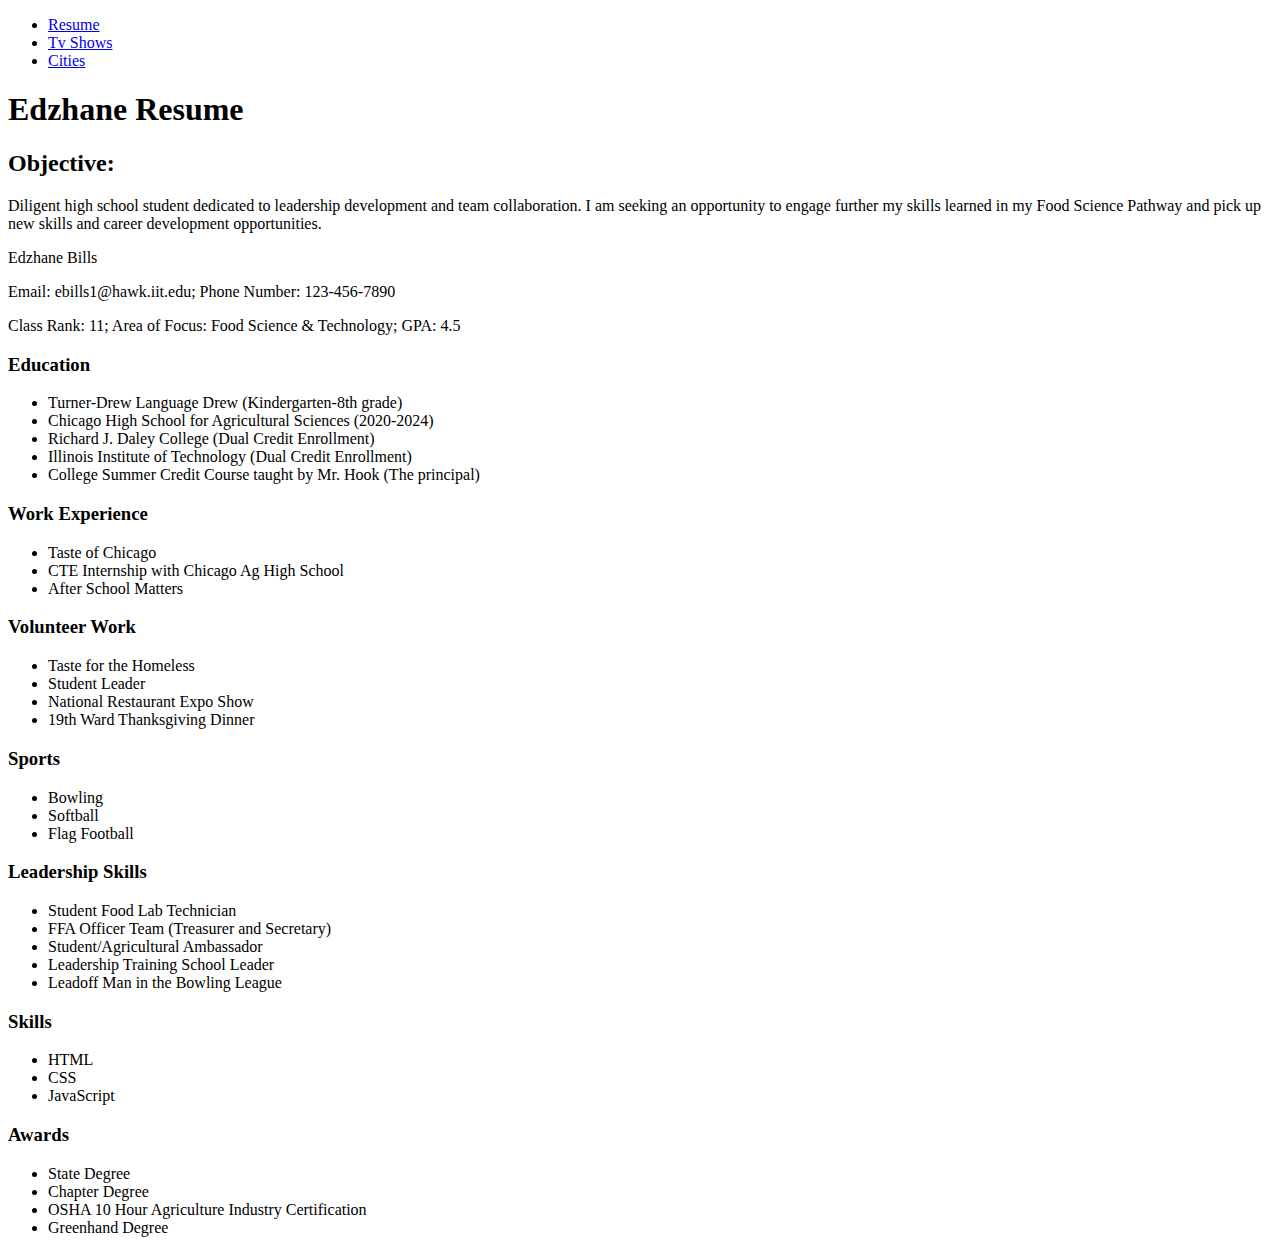
==== index.html @ c3cfe5a9 "added all html files" ====
<!DOCTYPE html>
<html lang="en">
  <head>
    <meta charset="utf-8">
    <title>Edzhane Resume</title>
    <link rel="stylesheet" href="css/normalize.css">
    <link rel="stylesheet" href="css/style.css">
  </head>
  <body>
    <header>
      <nav id="main-navbar">
      <div id="navbar-container">
      <div class="content">
     <ul>
       <li><a href="index.html">Resume</a></li>
        <li><a href="tv.html">Tv Shows</a></li>
        <li><a href="cities.html">Cities</a></li>
     </ul>
     </div>
     </div>
     </nav>
     </header>
    <section>
      <h1>Edzhane Resume</h1> 
      <h2 id="tempsapce">Objective:</h2>
      <p>Diligent high school student dedicated to leadership development and team collaboration. I am seeking an opportunity to engage further my skills learned in my Food Science Pathway and pick up new skills and career development opportunities.</p>
    </section>
    <section>
    <p>Edzhane Bills</p>
    <p>Email: ebills1@hawk.iit.edu; Phone Number: 123-456-7890</p>
    <p>Class Rank: 11; Area of Focus: Food Science & Technology; GPA: 4.5</p>
    </section>
    <section>
      <h3>Education</h3>
      <ul>
        <li>Turner-Drew Language Drew (Kindergarten-8th grade)</li>
        <li>Chicago High School for Agricultural Sciences (2020-2024)</li>
        <li>Richard J. Daley College (Dual Credit Enrollment)</li>
        <li>Illinois Institute of Technology (Dual Credit Enrollment)</li>
        <li>College Summer Credit Course taught by Mr. Hook (The principal)</li>
      </ul>
    </section>
    <section>
      <h3>Work Experience</h3>
      <ul>
        <li>Taste of Chicago</li>
        <li>CTE Internship with Chicago Ag High School</li>
        <li>After School Matters</li>
      </ul>
    </section>
    <section>
      <h3>Volunteer Work</h3>
      <ul>
        <li>Taste for the Homeless</li>
        <li>Student Leader</li>
        <li>National Restaurant Expo Show</li>
        <li>19th Ward Thanksgiving Dinner</li>
      </ul>
    </section>
    <section>
      <h3>Sports</h3>
      <ul>
        <li>Bowling</li>
        <li>Softball</li>
        <li>Flag Football</li>
      </ul>
    </section>
    <section>
      <h3>Leadership Skills</h3>
      <ul>
        <li>Student Food Lab Technician</li>
        <li>FFA Officer Team (Treasurer and Secretary)</li>
        <li>Student/Agricultural Ambassador</li>
        <li>Leadership Training School Leader</li>
        <li>Leadoff Man in the Bowling League</li>
      </ul>
    </section>
    <section>
      <h3>Skills</h3>
      <ul>
        <li>HTML</li>
        <li>CSS</li>
        <li>JavaScript</li>
      </ul>
    </section>
    <section>
      <h3>Awards</h3>
      <ul> 
        <li>State Degree</li>
        <li>Chapter Degree</li>
        <li>OSHA 10 Hour Agriculture Industry Certification</li>
        <li>Greenhand Degree</li>
      </ul>
    </section>
  </body>
</html>
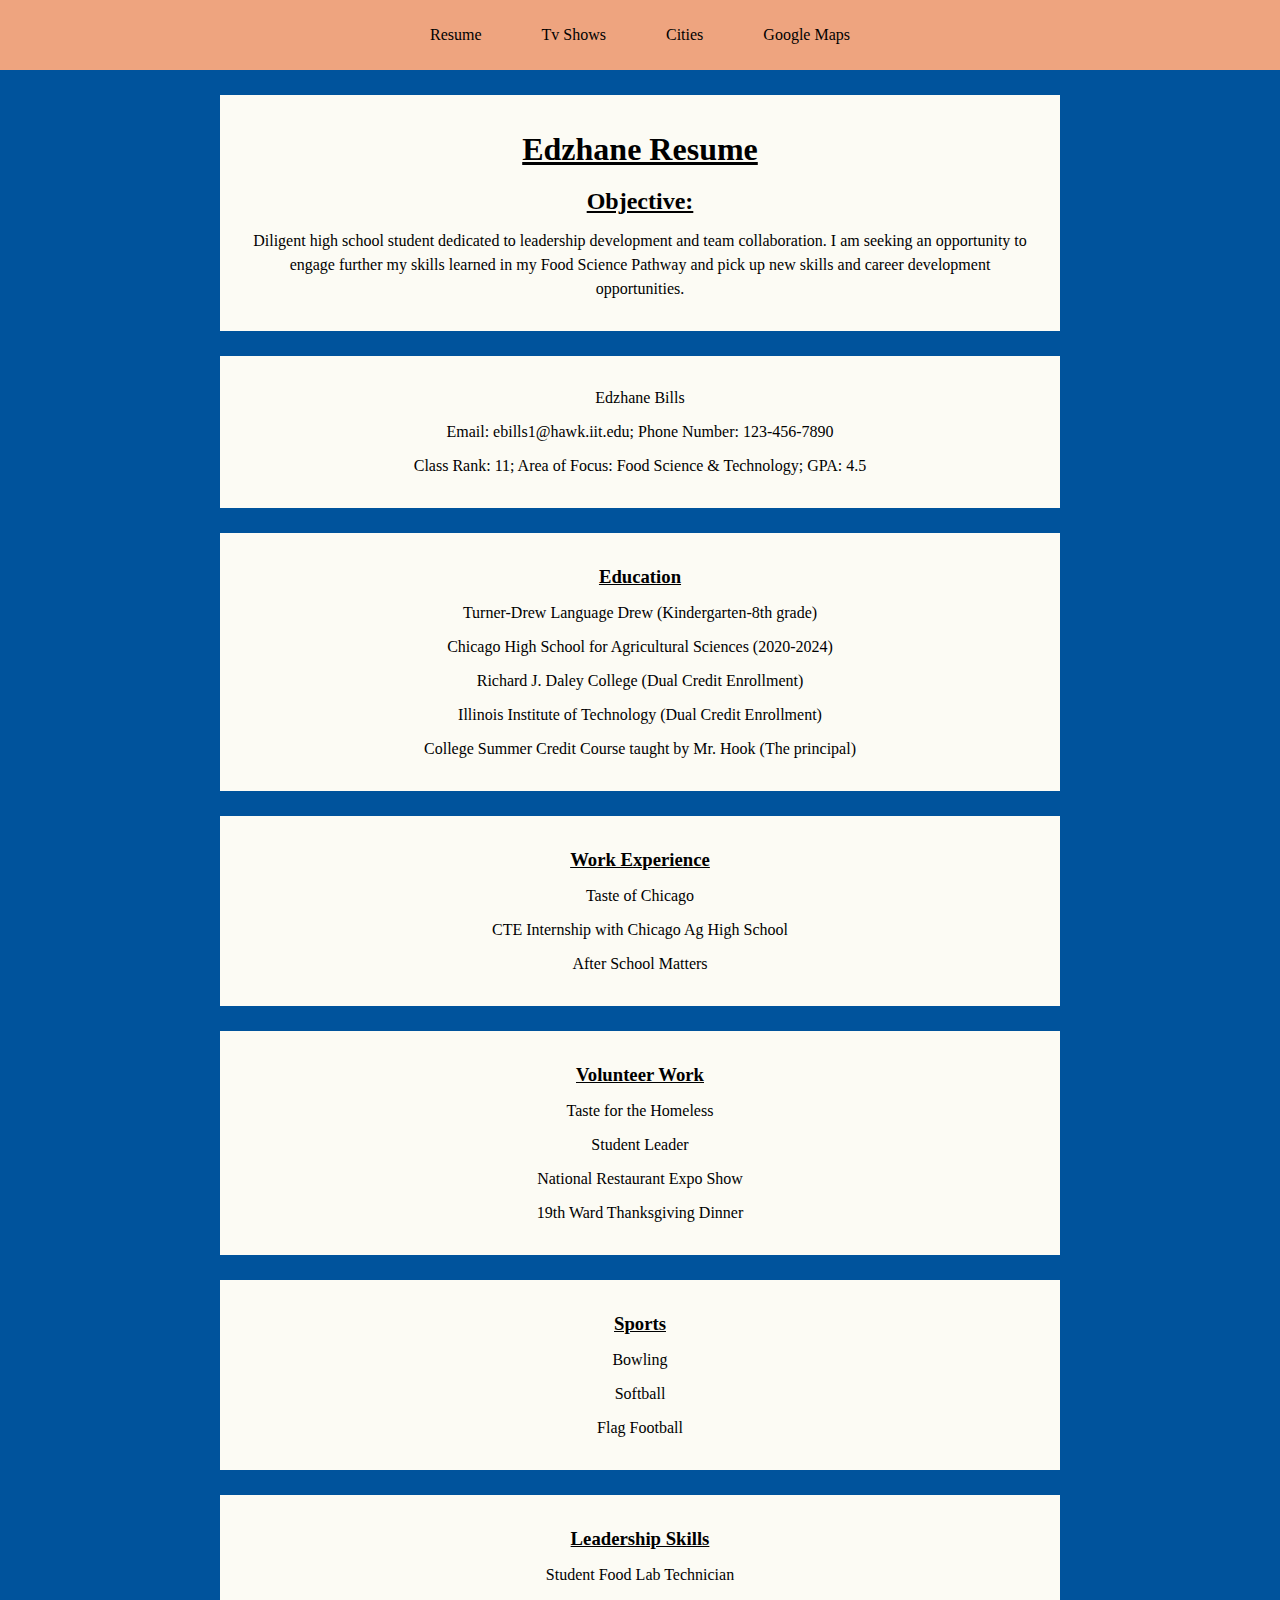
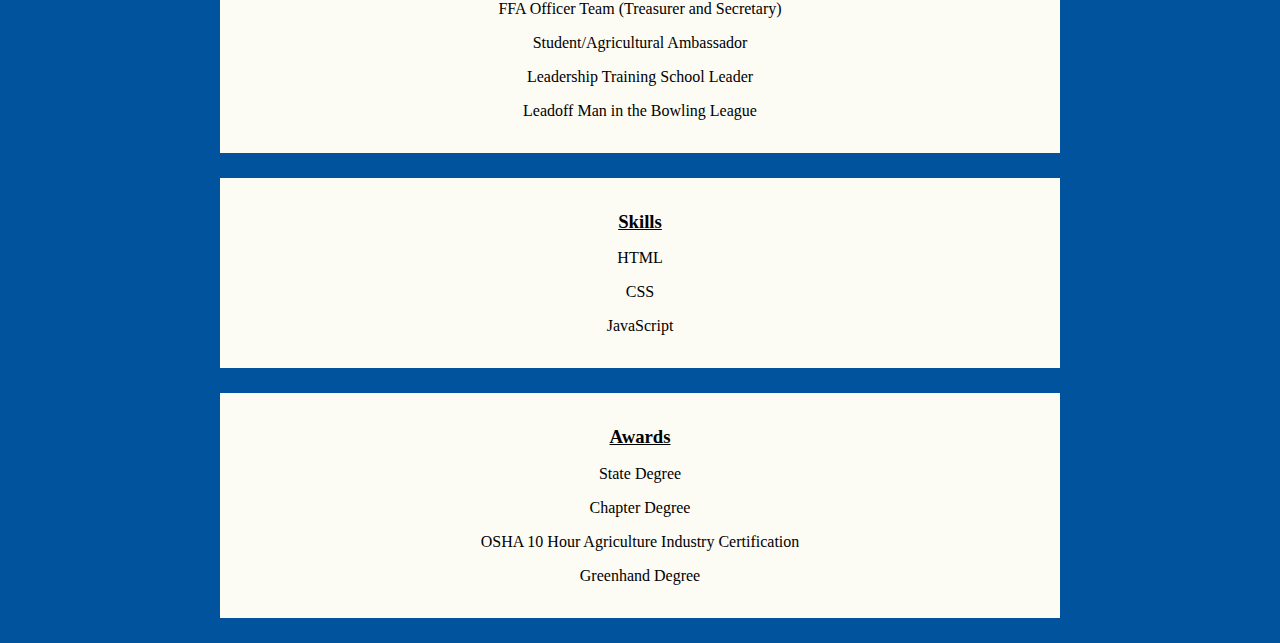
==== commit 549410b6: "Update index.html" ====
--- a/index.html
+++ b/index.html
@@ -13,8 +13,9 @@
       <div class="content">
      <ul>
        <li><a href="index.html">Resume</a></li>
-        <li><a href="tv.html">Tv Shows</a></li>
-        <li><a href="cities.html">Cities</a></li>
+       <li><a href="tv.html">Tv Shows</a></li>
+       <li><a href="cities.html">Cities</a></li>
+       <li><a href="maps.html">Google Maps</a></li>
      </ul>
      </div>
      </div>
--- a/css/style.css
+++ b/css/style.css
@@ -0,0 +1,95 @@
+body {
+  background-color: #00539C;
+  font-family: "Times New Roman", Times, serif;
+  text-align:center;
+}
+h1, h2, h3, p, ul, li {
+  margin: 10px;
+  padding: 0;
+  line-height: 1.5;
+}
+
+#main-navbar {
+  background-color: #EEA47F;
+  overflow: hidden;
+}
+
+#menu-container {
+  position: relative;
+  width: 100%;
+  float: left;
+}
+
+#main-navbar ul {
+  list-style-type: none;
+  padding: 0;
+  margin: 0;
+  position: relative;
+  left: 50%;
+  float:left;
+  text-align: center;
+}
+
+#main-navbar ul li {
+  display: block;
+  position: relative;
+  right: 50%;
+  float: left;
+  line-height: 0;
+  margin: 20px;
+}
+
+#main-navbar ul li a {
+  display: block;
+  padding: 15px 10px;
+  text-decoration: none;
+  color: white;
+}
+
+#main-navbar ul li a:hover {
+  background-color: #FFD700;
+  color: black;
+}
+
+#main-navbar ul li a:link {
+  color: black;
+  font-family: "Times New Roman", Times, serif;
+}
+
+section {
+  background-color: #FCFBF4;
+  width: 800px;
+  display: block;
+  margin: 25px auto;
+  padding: 20px;
+}
+li {
+  list-style: none;
+}
+h1, h3 {
+  text-align: center;
+  text-decoration: underline;
+}
+
+h2 {
+  text-decoration: underline;
+}
+
+.skyline {
+  margin-left: auto;
+  margin-right: auto;
+  display: block;
+}
+
+.skyline-caption {
+  text-align: center;
+}
+
+img {
+  width: 500px;
+  height: auto;
+  border: 5px;
+  display: block;
+  margin-left: auto;
+  margin-right: auto;
+}
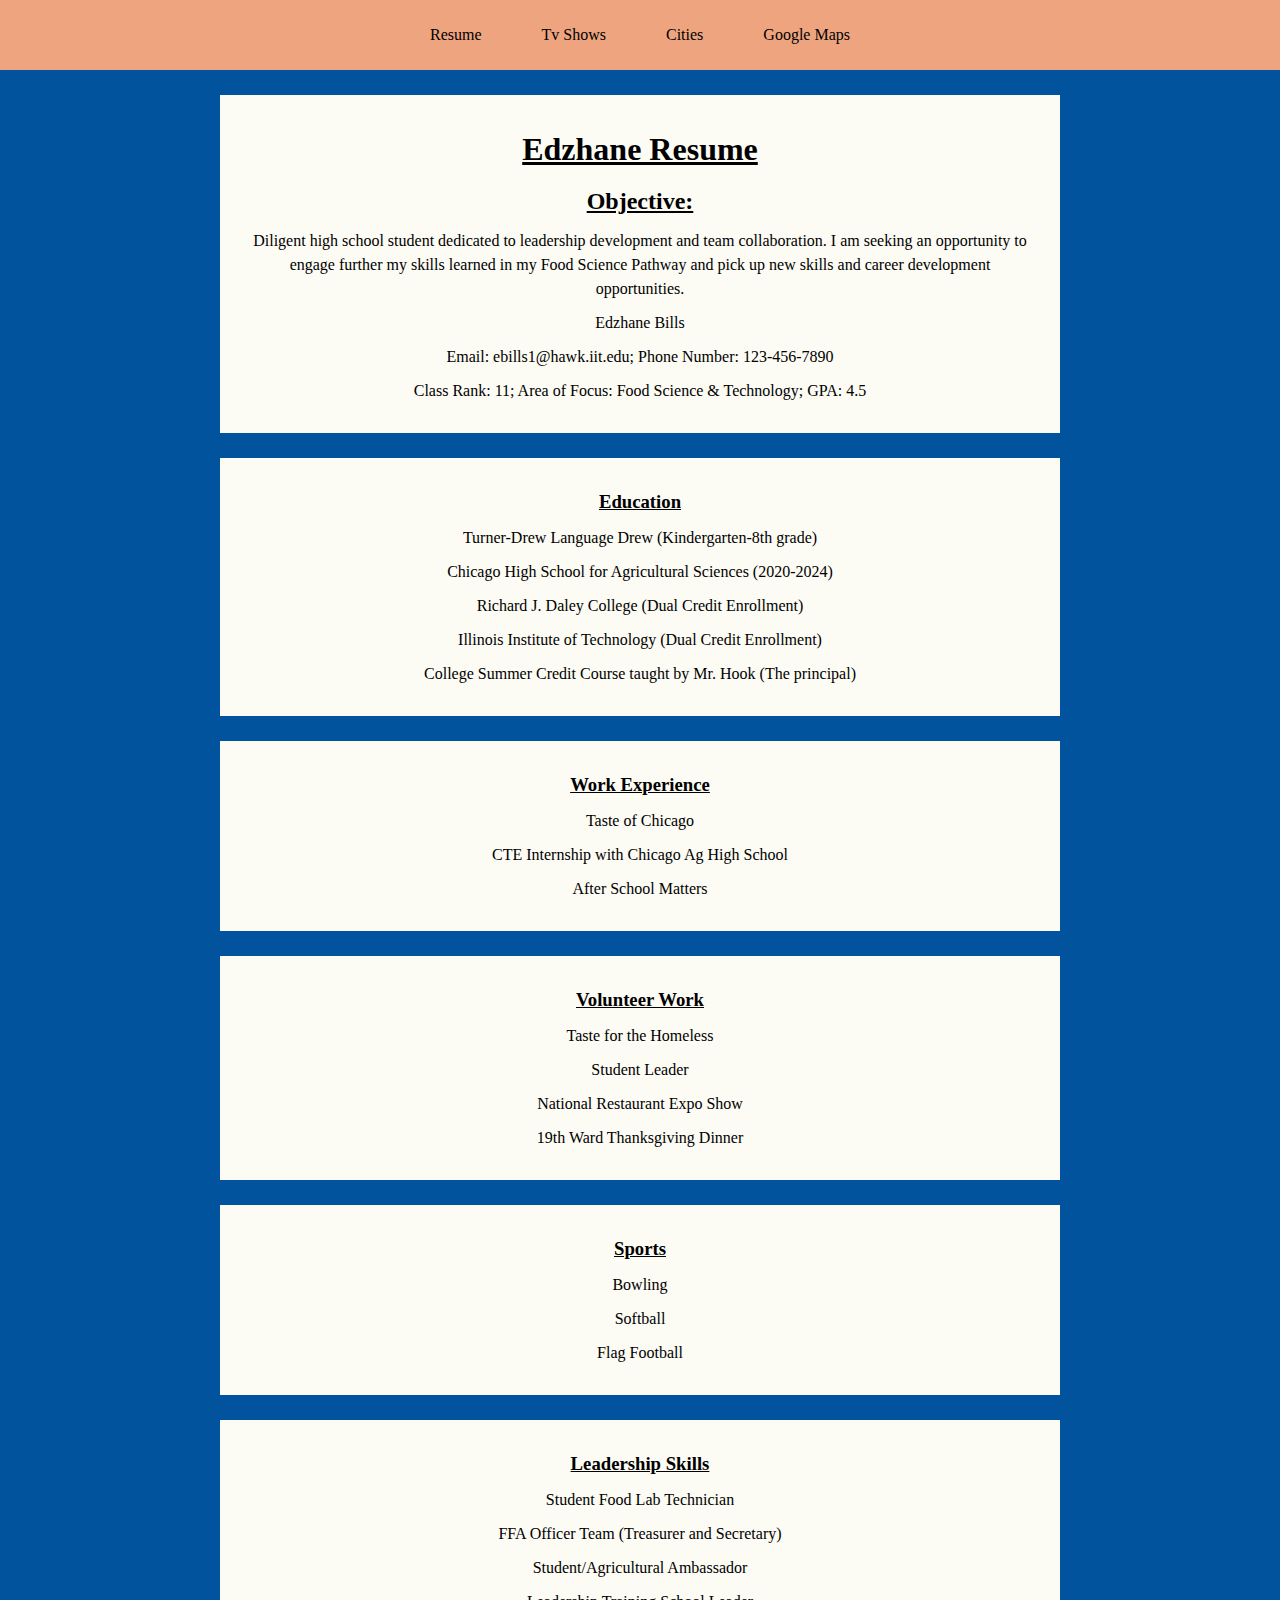
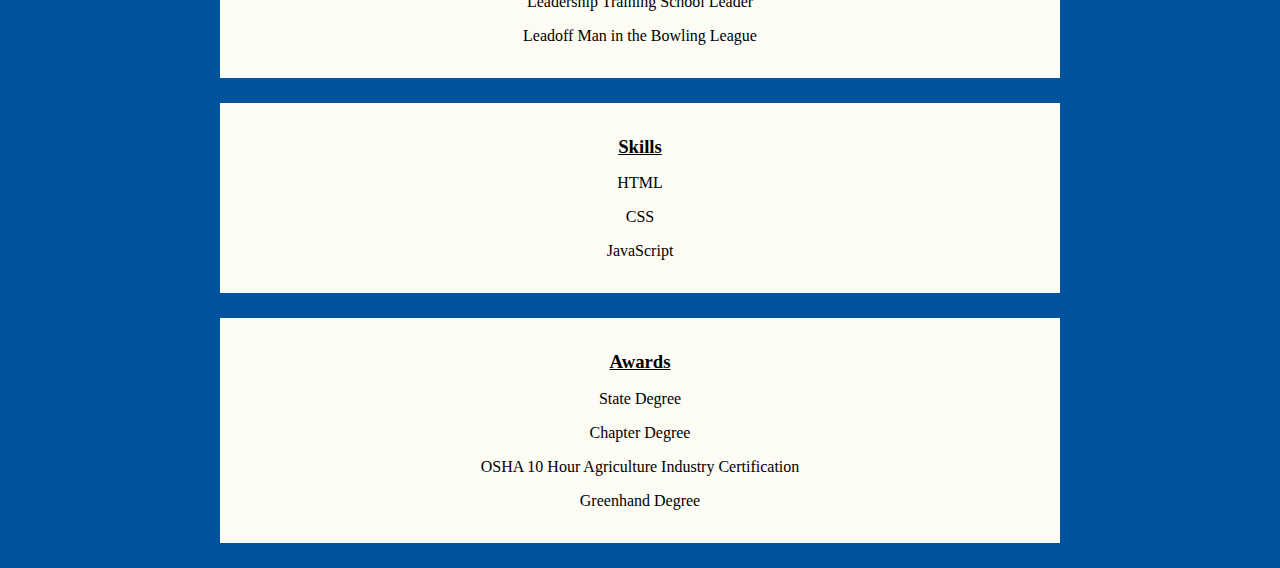
==== commit 9c501b8a: "deleted a section tag" ====
--- a/index.html
+++ b/index.html
@@ -15,7 +15,7 @@
        <li><a href="index.html">Resume</a></li>
        <li><a href="tv.html">Tv Shows</a></li>
        <li><a href="cities.html">Cities</a></li>
-       <li><a href="maps.html">Google Maps</a></li>
+       <li><a href="map.html">Google Maps</a></li>
      </ul>
      </div>
      </div>
@@ -25,12 +25,10 @@
       <h1>Edzhane Resume</h1> 
       <h2 id="tempsapce">Objective:</h2>
       <p>Diligent high school student dedicated to leadership development and team collaboration. I am seeking an opportunity to engage further my skills learned in my Food Science Pathway and pick up new skills and career development opportunities.</p>
-    </section>
-    <section>
-    <p>Edzhane Bills</p>
-    <p>Email: ebills1@hawk.iit.edu; Phone Number: 123-456-7890</p>
-    <p>Class Rank: 11; Area of Focus: Food Science & Technology; GPA: 4.5</p>
-    </section>
+      <p>Edzhane Bills</p>
+      <p>Email: ebills1@hawk.iit.edu; Phone Number: 123-456-7890</p>
+      <p>Class Rank: 11; Area of Focus: Food Science & Technology; GPA: 4.5</p>
+      </section>
     <section>
       <h3>Education</h3>
       <ul>
